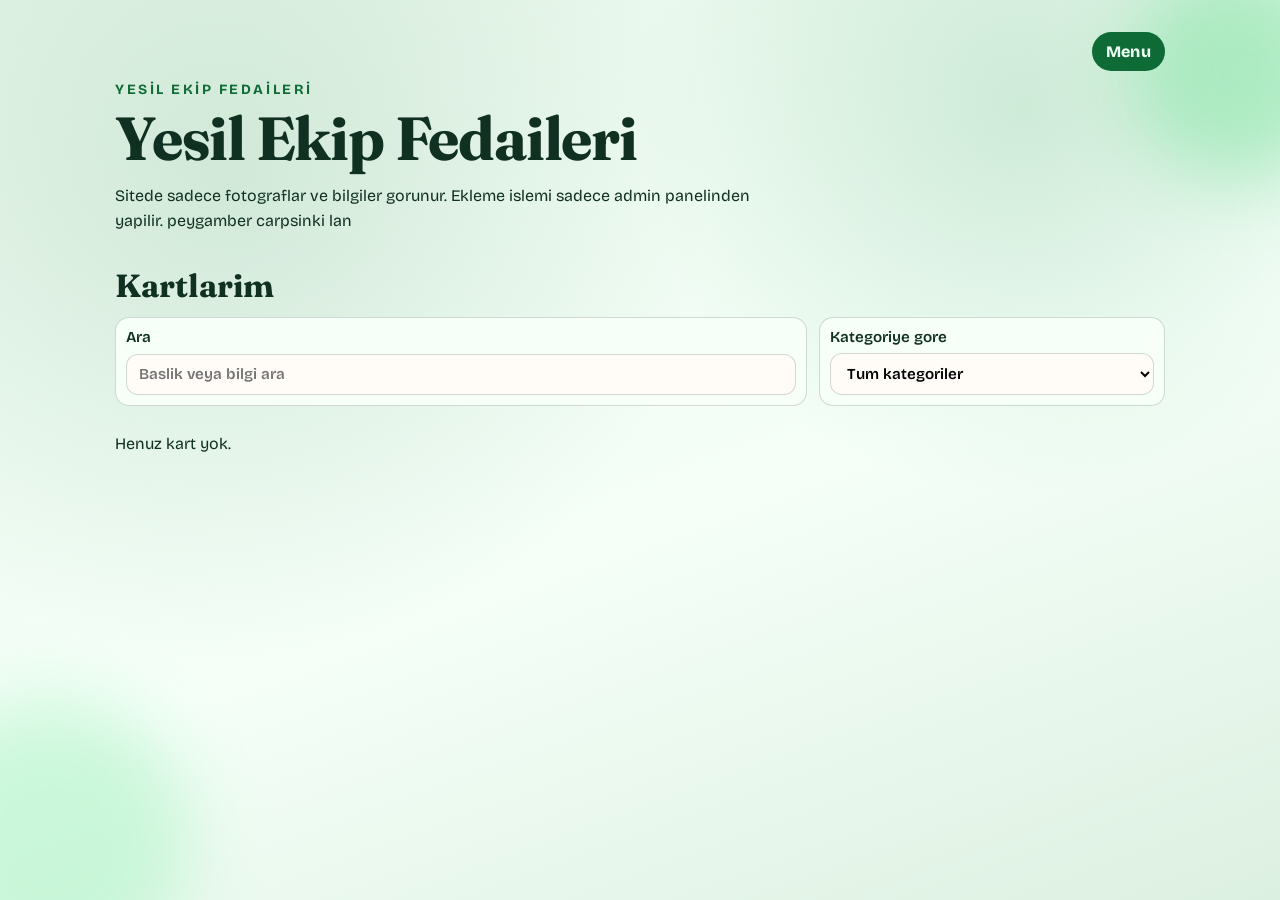
==== index.html @ fbaf09b6 "Initial deploy setup" ====
<!doctype html>
<html lang="tr">
<head>
  <meta charset="UTF-8" />
  <meta name="viewport" content="width=device-width, initial-scale=1.0" />
  <title>Ana Sayfa - Ani Panosu</title>
  <link rel="preconnect" href="https://fonts.googleapis.com" />
  <link rel="preconnect" href="https://fonts.gstatic.com" crossorigin />
  <link href="https://fonts.googleapis.com/css2?family=Bricolage+Grotesque:wght@400;600;700;800&family=Fraunces:opsz,wght@9..144,500;9..144,700&display=swap" rel="stylesheet" />
  <link rel="stylesheet" href="styles.css" />
</head>
<body>
  <div class="bg-shape shape-1" aria-hidden="true"></div>
  <div class="bg-shape shape-2" aria-hidden="true"></div>

  <nav class="top-menu" aria-label="Site menusu">
    <button id="menuButton" class="menu-button" type="button" aria-expanded="false" aria-controls="menuDropdown">Menu</button>
    <div id="menuDropdown" class="menu-dropdown" hidden>
      <button id="goHome" type="button">Ana Sayfa</button>
      <a class="menu-link" href="/admin">Admin Panel</a>
    </div>
  </nav>

  <main class="layout">
    <section class="view-screen" aria-label="Ana sayfa">
      <header class="hero">
        <p class="eyebrow">Yesil Ekip Fedaileri</p>
        <h1>Yesil Ekip Fedaileri</h1>
        <p class="subtitle">
          Sitede sadece fotograflar ve bilgiler gorunur. Ekleme islemi sadece admin panelinden yapilir. peygamber carpsinki lan
        </p>
      </header>

      <section>
        <h2>Kartlarim</h2>
        <div class="filter-bar" aria-label="Kart filtreleri">
          <label>
            <span>Ara</span>
            <input id="searchInput" type="search" placeholder="Baslik veya bilgi ara" />
          </label>
          <label>
            <span>Kategoriye gore</span>
            <select id="filterCategory">
              <option value="all" selected>Tum kategoriler</option>
              <option value="AT HIRSIZI MIRAC">AT HIRSIZI MIRAC</option>
              <option value="PARCALA YILMAZ">PARCALA YILMAZ</option>
              <option value="MASKE UFUK">MASKE UFUK</option>
              <option value="NESINE TURGUT">NESINE TURGUT</option>
            </select>
          </label>
        </div>
        <div id="gallery" class="gallery" aria-live="polite"></div>
      </section>
    </section>
  </main>

  <template id="cardTemplate">
    <article class="card">
      <img class="card-image" alt="Kullanici ekledigi gorsel" loading="lazy" />
      <div class="card-content">
        <p class="card-category"></p>
        <h3 class="card-title"></h3>
        <p class="card-description"></p>
      </div>
    </article>
  </template>

  <script src="script.js?v=20260328-21"></script>
</body>
</html>
---- styles.css ----
:root {
	--bg: #e7f7ea;
	--ink: #103021;
	--accent: #1d8f4a;
	--accent-2: #0f6b36;
	--card: #f6fff8;
	--line: rgba(16, 48, 33, 0.18);
	--shadow: 0 14px 50px rgba(16, 48, 33, 0.14);
}

* {
	box-sizing: border-box;
}

body {
	margin: 0;
	min-height: 100vh;
	font-family: "Bricolage Grotesque", "Segoe UI", sans-serif;
	color: var(--ink);
	background:
		radial-gradient(circle at 18% 20%, rgba(15, 107, 54, 0.12), transparent 38%),
		radial-gradient(circle at 80% 12%, rgba(29, 143, 74, 0.16), transparent 30%),
		linear-gradient(160deg, #e7f7ea, #f5fff8 56%, #dcf0e1 100%);
	padding: 32px 16px;
	overflow-x: hidden;
}

.top-menu {
	position: sticky;
	top: 12px;
	z-index: 20;
	max-width: 1050px;
	margin: 0 auto 10px;
	display: flex;
	justify-content: flex-end;
}

.menu-button {
	background: #0f6b36;
	color: #ecfff3;
	border-radius: 999px;
	padding: 10px 14px;
}

.menu-dropdown {
	position: absolute;
	top: 48px;
	right: 0;
	min-width: 170px;
	background: #f6fff8;
	border: 1px solid var(--line);
	border-radius: 12px;
	box-shadow: var(--shadow);
	padding: 8px;
}

.menu-dropdown button,
.menu-dropdown .menu-link {
	width: 100%;
	border-radius: 10px;
	padding: 10px;
	display: block;
	text-align: left;
	text-decoration: none;
	color: inherit;
	background: transparent;
}

.menu-dropdown .menu-link:hover {
	background: #e9f8ed;
}

.bg-shape {
	position: fixed;
	z-index: 0;
	border-radius: 999px;
	filter: blur(36px);
	opacity: 0.45;
	pointer-events: none;
	animation: drift 10s ease-in-out infinite alternate;
}

.shape-1 {
	width: 220px;
	height: 220px;
	top: -40px;
	right: -70px;
	background: #6ddf95;
}

.shape-2 {
	width: 280px;
	height: 280px;
	bottom: -80px;
	left: -90px;
	background: #9af0b8;
	animation-duration: 14s;
}

.layout {
	position: relative;
	z-index: 1;
	max-width: 1050px;
	margin: 0 auto;
	display: grid;
	gap: 26px;
}

.view-screen {
	display: grid;
	gap: 26px;
}

.hero h1 {
	font-family: "Fraunces", serif;
	font-size: clamp(2rem, 5vw, 3.8rem);
	margin: 0;
	line-height: 1.02;
	letter-spacing: -0.02em;
}

.eyebrow {
	margin: 0 0 10px;
	font-size: 0.88rem;
	letter-spacing: 0.18em;
	text-transform: uppercase;
	color: var(--accent-2);
	font-weight: 700;
}

.subtitle {
	max-width: 680px;
	font-size: 1rem;
	line-height: 1.55;
	margin: 14px 0 0;
}

.panel {
	background: color-mix(in hsl, var(--card) 88%, white);
	border: 1px solid var(--line);
	border-radius: 24px;
	padding: 20px;
	box-shadow: var(--shadow);
}

.form-grid {
	display: grid;
	gap: 14px;
}

label {
	display: grid;
	gap: 7px;
	font-weight: 600;
	font-size: 0.95rem;
}

input,
textarea,
select,
button {
	font: inherit;
}

input,
textarea,
select {
	border: 1px solid var(--line);
	background: #fffcf8;
	border-radius: 12px;
	padding: 10px 12px;
}

input:focus,
textarea:focus,
select:focus {
	outline: 2px solid rgba(11, 122, 109, 0.35);
	border-color: transparent;
}

button {
	border: 0;
	border-radius: 999px;
	padding: 12px 16px;
	background: linear-gradient(120deg, #0f6b36, #1d8f4a 60%, #6ddf95);
	color: #ecfff3;
	font-weight: 800;
	letter-spacing: 0.02em;
	cursor: pointer;
	transition: transform 0.2s ease, box-shadow 0.2s ease;
}

button:hover {
	transform: translateY(-2px);
	box-shadow: 0 8px 20px rgba(15, 107, 54, 0.35);
}

.form-actions {
	display: flex;
	gap: 10px;
	flex-wrap: wrap;
}

.cancel-btn {
	background: #e0f2e5;
	color: #113922;
}

.cancel-btn:hover {
	box-shadow: 0 8px 20px rgba(17, 57, 34, 0.2);
}

.form-message {
	margin: 10px 0 0;
	min-height: 1.2em;
	font-size: 0.95rem;
	color: var(--accent-2);
}

.admin-panel {
	border-style: dashed;
}

.admin-head {
	display: grid;
	gap: 4px;
	margin-bottom: 12px;
}

.admin-head h2 {
	margin: 0;
}

.admin-head p {
	margin: 0;
	color: rgba(24, 38, 34, 0.78);
}

.close-admin-btn {
	justify-self: start;
	background: #e0f2e5;
	color: #113922;
	padding: 8px 12px;
}

.login-modal {
	position: fixed;
	inset: 0;
	z-index: 50;
	place-items: center;
	padding: 20px;
}

.login-modal:not([hidden]) {
	display: grid;
}

.login-backdrop {
	position: absolute;
	inset: 0;
	background:
		radial-gradient(circle at 16% 14%, rgba(109, 223, 149, 0.34), transparent 35%),
		radial-gradient(circle at 82% 82%, rgba(22, 120, 63, 0.38), transparent 34%),
		rgba(10, 36, 19, 0.5);
	backdrop-filter: blur(4px);
}

.login-dialog {
	position: relative;
	width: min(440px, 100%);
	border-radius: 20px;
	padding: 22px;
	background: linear-gradient(145deg, #f6fff8, #dcf8e4 44%, #f1fff6 100%);
	border: 1px solid rgba(12, 102, 51, 0.24);
	box-shadow:
		0 26px 60px rgba(6, 27, 14, 0.35),
		0 0 0 3px rgba(109, 223, 149, 0.3) inset;
	animation: pop-in 0.3s ease;
}

.login-subtitle {
	margin: 8px 0 16px;
	color: rgba(15, 54, 30, 0.84);
}

.login-form {
	display: grid;
	gap: 12px;
}

.login-actions {
	display: flex;
	gap: 10px;
	align-items: center;
	flex-wrap: wrap;
}

.cancel-btn {
	display: inline-flex;
	align-items: center;
	justify-content: center;
	border-radius: 999px;
	padding: 12px 16px;
	text-decoration: none;
	font-weight: 700;
}

@keyframes pop-in {
	from {
		opacity: 0;
		transform: translateY(8px) scale(0.98);
	}
	to {
		opacity: 1;
		transform: translateY(0) scale(1);
	}
}

h2 {
	margin: 6px 0 0;
	font-family: "Fraunces", serif;
	font-size: clamp(1.5rem, 3vw, 2rem);
}

.filter-bar {
	margin-top: 12px;
	display: grid;
	gap: 12px;
	grid-template-columns: 2fr 1fr;
}

.filter-bar label {
	background: color-mix(in hsl, var(--card) 90%, white);
	border: 1px solid var(--line);
	border-radius: 14px;
	padding: 10px;
}

.gallery {
	margin-top: 12px;
	display: grid;
	gap: 16px;
	grid-template-columns: repeat(auto-fit, minmax(230px, 1fr));
}

.card {
	background: var(--card);
	border: 1px solid var(--line);
	border-radius: 18px;
	overflow: hidden;
	box-shadow: var(--shadow);
	transform: translateY(12px);
	opacity: 0;
	animation: card-in 0.45s ease forwards;
}

.card-image {
	width: 100%;
	height: 200px;
	object-fit: contain;
	object-position: center;
	display: block;
	background: #deefdf;
}

.card-content {
	padding: 14px;
	display: grid;
	gap: 8px;
}

.card-category {
	margin: 0;
	width: fit-content;
	padding: 4px 10px;
	border-radius: 999px;
	font-size: 0.78rem;
	font-weight: 700;
	letter-spacing: 0.04em;
	text-transform: uppercase;
	color: #0e4a27;
	background: #d9f5df;
}

.card-title {
	margin: 0;
	font-size: 1.08rem;
}

.card-description {
	margin: 0;
	color: rgba(24, 38, 34, 0.86);
	line-height: 1.45;
}

@keyframes card-in {
	to {
		transform: translateY(0);
		opacity: 1;
	}
}

@keyframes drift {
	from {
		transform: translateY(0) scale(1);
	}
	to {
		transform: translateY(20px) scale(1.07);
	}
}

@media (max-width: 700px) {
	body {
		padding: 24px 12px;
	}

	.panel {
		padding: 16px;
		border-radius: 18px;
	}

	.card-image {
		height: 180px;
	}

	.filter-bar {
		grid-template-columns: 1fr;
	}
}
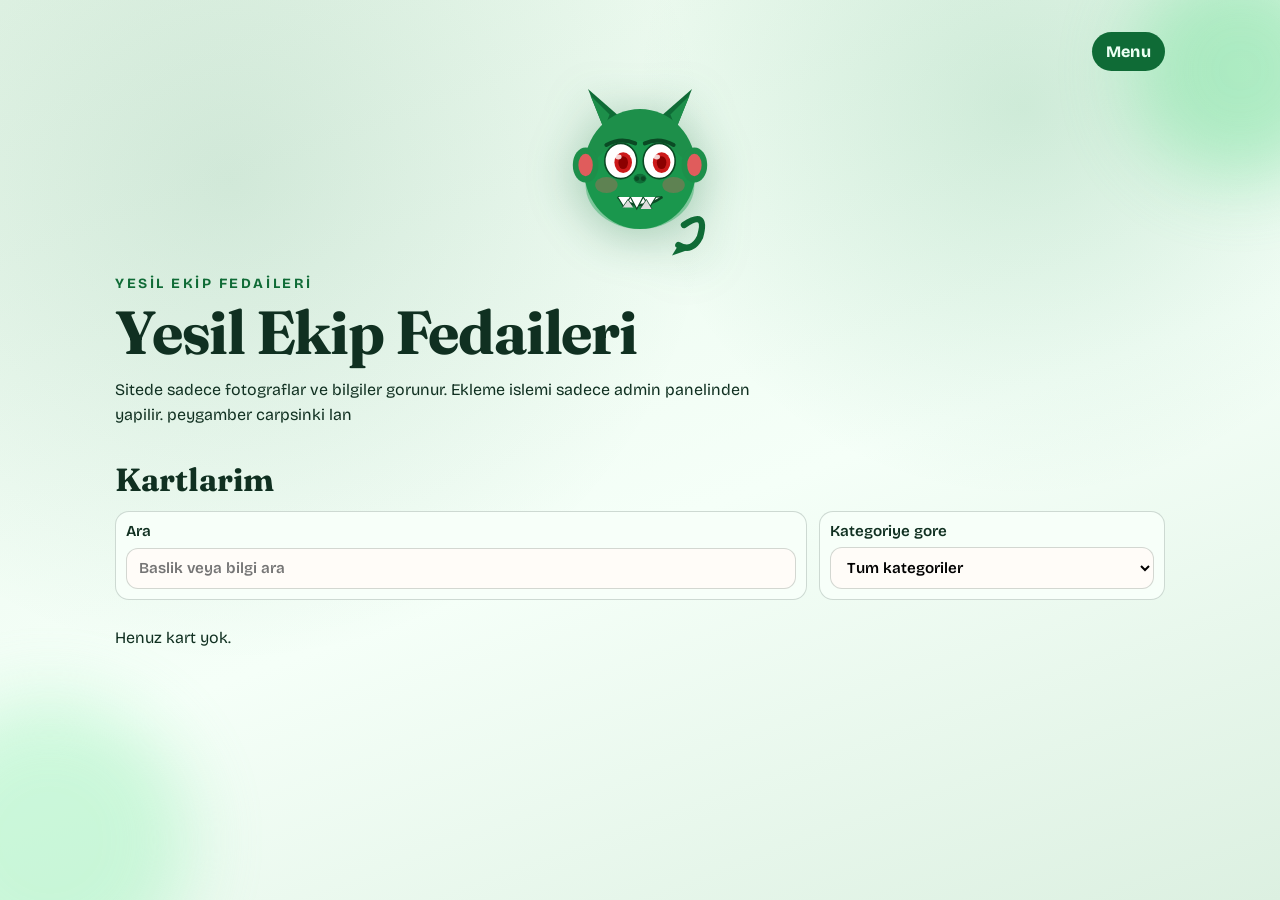
==== commit f6ed9920: "Seytan maskotu ve fotograf silme ozelligi eklendi" ====
--- a/index.html
+++ b/index.html
@@ -24,6 +24,62 @@
   <main class="layout">
     <section class="view-screen" aria-label="Ana sayfa">
       <header class="hero">
+        <div class="devil-mascot" aria-label="Yesil Seytan Maskotu">
+          <svg xmlns="http://www.w3.org/2000/svg" viewBox="0 0 200 220" width="160" height="176" role="img" aria-hidden="true">
+            <!-- Boynuzlar -->
+            <polygon points="55,60 35,10 75,45" fill="#0f6b36"/>
+            <polygon points="145,60 165,10 125,45" fill="#0f6b36"/>
+            <!-- Boynuz parlama -->
+            <polygon points="55,60 38,18 62,42" fill="#1d8f4a"/>
+            <polygon points="145,60 162,18 138,42" fill="#1d8f4a"/>
+            <!-- Kafa -->
+            <ellipse cx="100" cy="110" rx="70" ry="75" fill="#1d8f4a"/>
+            <!-- Kafa golgesi -->
+            <ellipse cx="100" cy="130" rx="68" ry="55" fill="#18a352" opacity="0.4"/>
+            <!-- Kulaklar -->
+            <ellipse cx="32" cy="105" rx="16" ry="22" fill="#1d8f4a"/>
+            <ellipse cx="168" cy="105" rx="16" ry="22" fill="#1d8f4a"/>
+            <ellipse cx="32" cy="105" rx="9" ry="14" fill="#e05c5c"/>
+            <ellipse cx="168" cy="105" rx="9" ry="14" fill="#e05c5c"/>
+            <!-- Gozler - beyaz -->
+            <ellipse cx="76" cy="100" rx="20" ry="22" fill="white"/>
+            <ellipse cx="124" cy="100" rx="20" ry="22" fill="white"/>
+            <!-- Goz parlama -->
+            <ellipse cx="76" cy="100" rx="20" ry="22" fill="none" stroke="#0a4a24" stroke-width="2"/>
+            <ellipse cx="124" cy="100" rx="20" ry="22" fill="none" stroke="#0a4a24" stroke-width="2"/>
+            <!-- Pupiller -->
+            <ellipse cx="79" cy="102" rx="11" ry="13" fill="#cc1a1a"/>
+            <ellipse cx="127" cy="102" rx="11" ry="13" fill="#cc1a1a"/>
+            <!-- Iris detay -->
+            <ellipse cx="79" cy="102" rx="6" ry="8" fill="#8b0000"/>
+            <ellipse cx="127" cy="102" rx="6" ry="8" fill="#8b0000"/>
+            <!-- Parca parlama goz -->
+            <ellipse cx="73" cy="95" rx="4" ry="3" fill="white" opacity="0.8"/>
+            <ellipse cx="121" cy="95" rx="4" ry="3" fill="white" opacity="0.8"/>
+            <!-- Kaşlar (kızgın) -->
+            <path d="M58,80 Q76,70 94,78" stroke="#0a4a24" stroke-width="5" fill="none" stroke-linecap="round"/>
+            <path d="M106,78 Q124,70 142,80" stroke="#0a4a24" stroke-width="5" fill="none" stroke-linecap="round"/>
+            <!-- Burun -->
+            <ellipse cx="100" cy="122" rx="8" ry="6" fill="#0f6b36"/>
+            <circle cx="96" cy="122" r="3" fill="#0a4a24"/>
+            <circle cx="104" cy="122" r="3" fill="#0a4a24"/>
+            <!-- Agiz (sivri disler) -->
+            <path d="M72,145 Q100,165 128,145" stroke="#0a4a24" stroke-width="3" fill="white"/>
+            <path d="M72,145 L80,158 L88,145" fill="white" stroke="#0a4a24" stroke-width="1.5"/>
+            <path d="M88,145 L96,160 L104,145" fill="white" stroke="#0a4a24" stroke-width="1.5"/>
+            <path d="M104,145 L112,158 L120,145" fill="white" stroke="#0a4a24" stroke-width="1.5"/>
+            <path d="M120,145 L128,145" stroke="#0a4a24" stroke-width="1.5"/>
+            <!-- Alt dis -->
+            <path d="M78,158 L85,148 L92,158" fill="#ddd" stroke="#0a4a24" stroke-width="1"/>
+            <path d="M100,160 L108,148 L115,160" fill="#ddd" stroke="#0a4a24" stroke-width="1"/>
+            <!-- Yanaklar -->
+            <ellipse cx="58" cy="130" rx="14" ry="10" fill="#e05c5c" opacity="0.35"/>
+            <ellipse cx="142" cy="130" rx="14" ry="10" fill="#e05c5c" opacity="0.35"/>
+            <!-- Kuyruk -->
+            <path d="M155,180 Q185,160 175,195 Q165,215 148,205" stroke="#0f6b36" stroke-width="8" fill="none" stroke-linecap="round"/>
+            <polygon points="148,205 140,218 158,212" fill="#0f6b36"/>
+          </svg>
+        </div>
         <p class="eyebrow">Yesil Ekip Fedaileri</p>
         <h1>Yesil Ekip Fedaileri</h1>
         <p class="subtitle">
--- a/styles.css
+++ b/styles.css
@@ -111,6 +111,27 @@
 	gap: 26px;
 }
 
+.devil-mascot {
+	display: flex;
+	justify-content: center;
+	margin-bottom: 18px;
+	animation: devilFloat 3s ease-in-out infinite;
+	filter: drop-shadow(0 8px 24px rgba(15, 107, 54, 0.35));
+}
+
+.devil-mascot svg {
+	transition: transform 0.3s ease;
+}
+
+.devil-mascot:hover svg {
+	transform: scale(1.08) rotate(-3deg);
+}
+
+@keyframes devilFloat {
+	0%, 100% { transform: translateY(0px); }
+	50%       { transform: translateY(-10px); }
+}
+
 .hero h1 {
 	font-family: "Fraunces", serif;
 	font-size: clamp(2rem, 5vw, 3.8rem);
@@ -141,6 +162,96 @@
 	border-radius: 24px;
 	padding: 20px;
 	box-shadow: var(--shadow);
+}
+
+.admin-cards-section {
+	margin-top: 28px;
+	border-top: 1px solid var(--line);
+	padding-top: 20px;
+}
+
+.admin-cards-section h3 {
+	margin: 0 0 14px;
+	font-size: 1.05rem;
+	color: var(--ink);
+}
+
+.admin-card-list {
+	display: grid;
+	gap: 10px;
+}
+
+.no-cards-msg {
+	color: var(--accent-2);
+	font-size: 0.9rem;
+}
+
+.admin-card-item {
+	display: flex;
+	align-items: center;
+	gap: 12px;
+	background: var(--card);
+	border: 1px solid var(--line);
+	border-radius: 14px;
+	padding: 10px 14px;
+}
+
+.admin-card-thumb {
+	flex-shrink: 0;
+	width: 56px;
+	height: 56px;
+	border-radius: 10px;
+	overflow: hidden;
+	background: #d0edda;
+}
+
+.admin-thumb-media {
+	width: 100%;
+	height: 100%;
+	object-fit: cover;
+	display: block;
+}
+
+.admin-card-info {
+	flex: 1;
+	min-width: 0;
+	display: flex;
+	flex-direction: column;
+	gap: 3px;
+	overflow: hidden;
+}
+
+.admin-card-cat {
+	font-size: 0.72rem;
+	letter-spacing: 0.1em;
+	text-transform: uppercase;
+	color: var(--accent-2);
+	font-weight: 700;
+}
+
+.admin-card-title {
+	font-size: 0.95rem;
+	font-weight: 600;
+	white-space: nowrap;
+	overflow: hidden;
+	text-overflow: ellipsis;
+}
+
+.delete-btn {
+	flex-shrink: 0;
+	background: #e53e3e;
+	color: white;
+	border: none;
+	border-radius: 10px;
+	padding: 8px 16px;
+	font-weight: 700;
+	font-size: 0.88rem;
+	cursor: pointer;
+	transition: background 0.2s;
+}
+
+.delete-btn:hover {
+	background: #c53030;
 }
 
 .form-grid {
